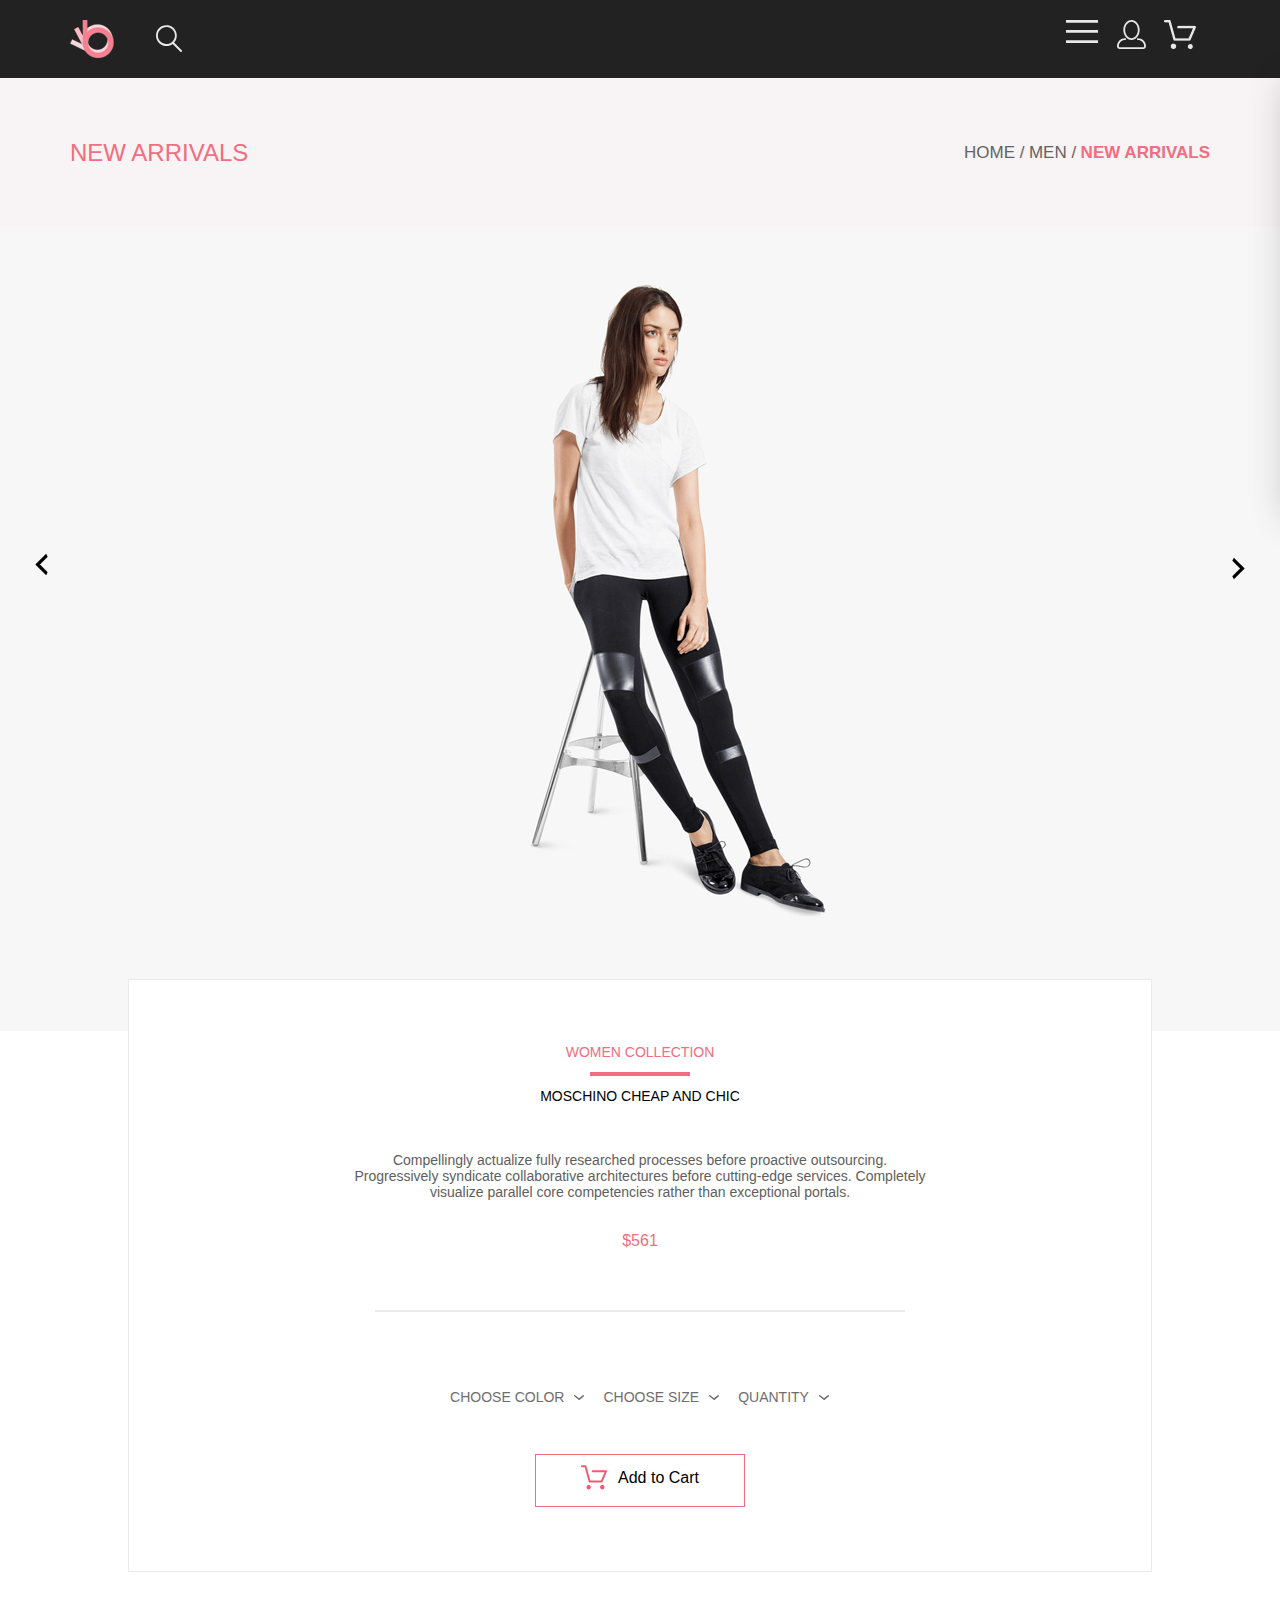
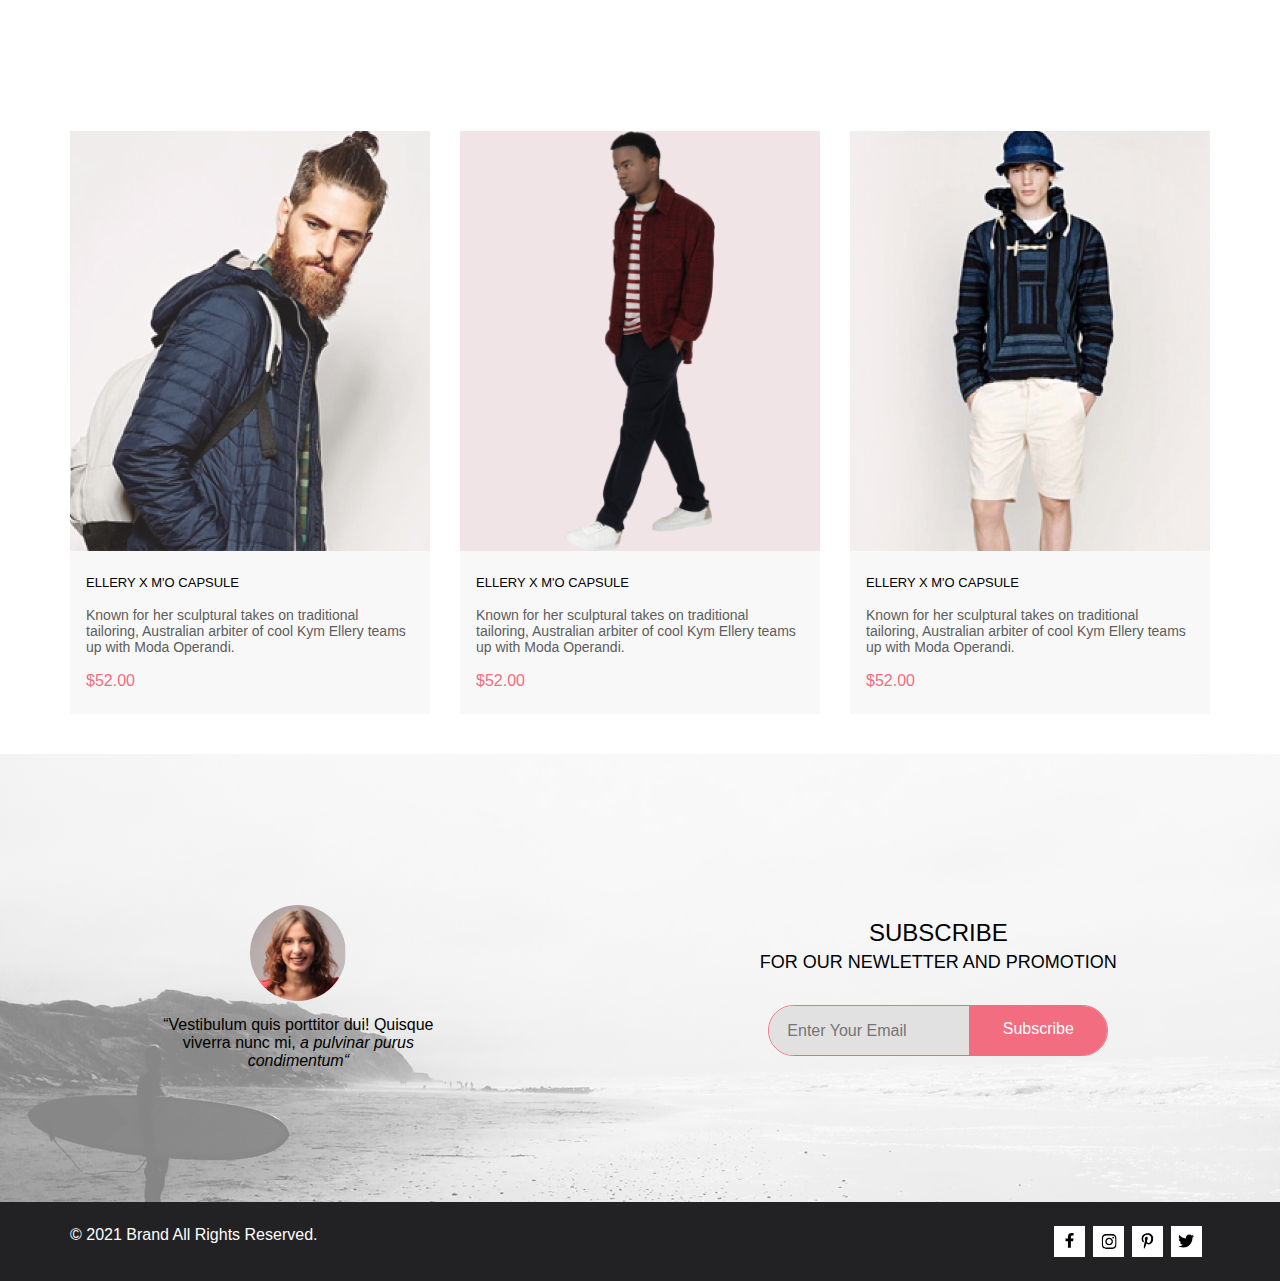
==== catalog.html @ 98303851 "27 june" ====
<!DOCTYPE html>
<html lang="en">
<head>
    <meta charset="UTF-8">
    <meta http-equiv="X-UA-Compatible" content="IE=edge">
    <meta name="viewport" content="width=device-width, initial-scale=1.0">
    <title>Catalog Brand</title>
    <link rel="stylesheet" href="css/style.css">
    <link rel="stylesheet" href="css/reset.css">
</head>
<body>
    <div class="box-content">
        <header class="header center">
            <div class="header__left">
                <a href="index.html" class="logo"><img src="img/logo.svg" alt=""></a>
                <svg width="27" height="28" viewBox="0 0 27 28" fill="none" xmlns="http://www.w3.org/2000/svg">
                    <path d="M19.0589 17.6249C20.6705 15.8648 21.6275 13.6038 21.769 11.2215C21.9106 8.8392 21.2281 6.48075 19.8362 4.5422C18.4443 2.60365 16.4278 1.20306 14.1252 0.575643C11.8227 -0.0517774 9.37437 0.132183 7.19143 1.09663C5.0085 2.06108 3.22389 3.74727 2.1373 5.87205C1.05071 7.99682 0.728322 10.4308 1.22426 12.7652C1.72021 15.0996 3.00428 17.1922 4.86085 18.6917C6.71741 20.1912 9.0334 21.0063 11.4199 20.9999C13.6723 21.003 15.8638 20.269 17.6599 18.9099L25.4079 26.7169C25.4934 26.806 25.5958 26.8771 25.7091 26.926C25.8225 26.975 25.9444 27.0008 26.0679 27.0019C26.1916 27.0023 26.314 26.9772 26.4276 26.9282C26.5411 26.8792 26.6434 26.8072 26.7279 26.7169C26.9018 26.536 26.999 26.2949 26.999 26.0439C26.999 25.793 26.9018 25.5518 26.7279 25.3709L19.0589 17.6249ZM2.88589 10.4999C2.89873 8.81465 3.41021 7.17089 4.35586 5.77587C5.30151 4.38086 6.63899 3.29703 8.1997 2.66102C9.76042 2.02501 11.4745 1.86529 13.1258 2.202C14.7772 2.53871 16.2919 3.35678 17.479 4.55307C18.6661 5.74935 19.4725 7.27031 19.7965 8.92421C20.1204 10.5781 19.9475 12.2909 19.2995 13.8467C18.6515 15.4024 17.5574 16.7315 16.1551 17.6664C14.7529 18.6013 13.1052 19.1001 11.4199 19.0999C9.14843 19.0891 6.97409 18.1774 5.3741 16.5651C3.77412 14.9527 2.87924 12.7714 2.88589 10.4999Z" fill="#E8E8E8"/>
                    </svg>
                    
            </div>

            <div class="header__right">
                <label for="burger"><img src="img/burger.svg" 
                    alt="burger-menu"></label>
                <input id="burger" type="checkbox">
                <nav class="nav">
                    <ul>
                        <div class="nav__title">MENU</div>
                        <li >
                            <a class="nav__link" href="#">WOMAN</a>
                            <ul>
                                <li class="nav__list"><a href="">T-Shirt</a></li>
                                <li class="nav__list"><a href="">Denim</a></li>
                                <li class="nav__list"><a href="">Dress</a></li>
                                <li class="nav__list"><a href="">Shoes</a></li>
                            </ul>
                        </li>
                        <li>
                            <a class="nav__link" href="#">MAN</a>
                            <ul>
                                <li class="nav__list"><a href="">T-Shirt</a></li>
                                <li class="nav__list"><a href="">Denim</a></li>
                                <li class="nav__list"><a href="">Dress</a></li>
                                <li class="nav__list"><a href="">Shoes</a></li>
                            </ul>
                        </li>
                        <li>
                            <a class="nav__link" href="#">KIDS</a>
                            <ul>
                                <li class="nav__list"><a href="">T-Shirt</a></li>
                                <li class="nav__list"><a href="">Denim</a></li>
                                <li class="nav__list"><a href="">Dress</a></li>
                                <li class="nav__list"><a href="">Shoes</a></li>
                            </ul>
                        </li>
                    </ul>
                    
                </nav>
                <img src="img/man-icon.svg" alt="man-icon">
                <img class="header__basket-icon" src="img/basket-icon.png" alt="basket-icon">
            </div>

        </header>
        <div class="top-head center">
            <h2 class="top-head__heading">NEW ARRIVALS</h2>
            <nav class="breadcrumbs">
                <a href="" class="breadcrumbs__link">HOME /</a>
                <a href="" class="breadcrumbs__link">MEN /</a>
                <a href="" class="breadcrumbs__link breadcrumbs__link_site">NEW ARRIVALS</a>
            </nav>
        </div>

        <section class="show-catalog">
            <div class="show-catalog__main">
                <div class="show-catalog__arr show-catalog__arr_left">
                    <label for="arr1"><img src="img/arr-img.svg" alt="arr-im"></label>
                    <input id="arr1" type="checkbox">
                    
                </div>
                <div class="red">
                    HELLO
                </div>

                <div class="show-catalog__arr show-catalog__arr_right">
                    <label for="arr2"><svg width="31" height="31" viewBox="0 0 31 31" fill="none" xmlns="http://www.w3.org/2000/svg">
                        <path d="M21.6998 7.7499L13.9498 15.4999L21.6998 23.2499L20.1498 26.3499L9.2998 15.4999L20.1498 4.6499L21.6998 7.7499Z" fill="black"/>
                        </svg></label>
                    <input id="arr2" type="checkbox">
                </div>
                    
                <img class="show-catalog__img" src="img/woman_ctlg.png" alt="">
            </div>
            <div class="show-catalog__back-fon">
                <div class="show-catalog__item center">
                    <h1 class="show-catalog__title">WOMEN COLLECTION</h1>
                    <hr class="hr_pink">
                    <h2 class="show-catalog__name">MOSCHINO CHEAP AND CHIC</h2>
                    <p class="show-catalog__descr">Compellingly actualize fully researched processes before proactive outsourcing. <br> Progressively syndicate collaborative architectures before cutting-edge services.  Completely <br>visualize parallel core competencies rather than exceptional portals. </p>
                    <p class="show-catalog__price">$561</p>
                    <hr class="hr">
                    <div class="sort">
                        <details class="sort__details ">
                            <summary class="sort__summary"><span class="sort__heading">CHOOSE COLOR</span>
                                <svg width="11" height="6" viewBox="0 0 11 6" fill="none" xmlns="http://www.w3.org/2000/svg">
                                    <path d="M5.00214 5.00214C4.83521 5.00247 4.67343 4.94433 4.54488 4.83782L0.258102 1.2655C0.112196 1.14422 0.0204417 0.969958 0.00302325 0.781035C-0.0143952 0.592112 0.0439493 0.404007 0.165221 0.258101C0.286493 0.112196 0.460759 0.0204417 0.649682 0.00302327C0.838605 -0.0143952 1.02671 0.043949 1.17262 0.165221L5.00214 3.36602L8.83167 0.279536C8.90475 0.220188 8.98884 0.175869 9.0791 0.149125C9.16937 0.122382 9.26403 0.113741 9.35764 0.1237C9.45126 0.133659 9.54198 0.162021 9.6246 0.207156C9.70722 0.252292 9.7801 0.313311 9.83906 0.386705C9.90449 0.460167 9.95405 0.546351 9.98462 0.639855C10.0152 0.733359 10.0261 0.83217 10.0167 0.930097C10.0073 1.02802 9.97784 1.12296 9.93005 1.20895C9.88227 1.29494 9.81724 1.37013 9.73904 1.42982L5.45225 4.88068C5.32002 4.97036 5.16154 5.01312 5.00214 5.00214V5.00214Z" fill="#6F6E6E"/>
                                    </svg>
                                    
                            </summary>
                        </details>
            
                        <details class="sort__details">
                            <summary class="sort__summary"><span class="sort__heading">CHOOSE SIZE</span>
                                <svg width="11" height="6" viewBox="0 0 11 6" fill="none" xmlns="http://www.w3.org/2000/svg">
                                    <path d="M5.00214 5.00214C4.83521 5.00247 4.67343 4.94433 4.54488 4.83782L0.258102 1.2655C0.112196 1.14422 0.0204417 0.969958 0.00302325 0.781035C-0.0143952 0.592112 0.0439493 0.404007 0.165221 0.258101C0.286493 0.112196 0.460759 0.0204417 0.649682 0.00302327C0.838605 -0.0143952 1.02671 0.043949 1.17262 0.165221L5.00214 3.36602L8.83167 0.279536C8.90475 0.220188 8.98884 0.175869 9.0791 0.149125C9.16937 0.122382 9.26403 0.113741 9.35764 0.1237C9.45126 0.133659 9.54198 0.162021 9.6246 0.207156C9.70722 0.252292 9.7801 0.313311 9.83906 0.386705C9.90449 0.460167 9.95405 0.546351 9.98462 0.639855C10.0152 0.733359 10.0261 0.83217 10.0167 0.930097C10.0073 1.02802 9.97784 1.12296 9.93005 1.20895C9.88227 1.29494 9.81724 1.37013 9.73904 1.42982L5.45225 4.88068C5.32002 4.97036 5.16154 5.01312 5.00214 5.00214V5.00214Z" fill="#6F6E6E"/>
                                    </svg>
                                    
                            </summary>
                            <div class="sort__box">
                                <div class="sort__check">
                                    <input id="sort__check1" type="checkbox">
                                    <label for="sort__check1">XS</label>
                                </div>
            
                                <div class="sort__check">
                                    <input id="sort__check2" type="checkbox">
                                    <label for="sort__check2">S</label>
                                </div>
            
                                <div class="sort__check">
                                    <input id="sort__check3" type="checkbox">
                                    <label for="sort__check3">M</label>
                                </div>
            
                                <div class="sort__check">
                                    <input id="sort__check4" type="checkbox">
                                    <label for="sort__check4">L</label>
                                </div>
                            </div>
                        </details>
            
                        <details >
                            <summary class="sort__summary"><span class="sort__heading">QUANTITY</span>
                                <svg width="11" height="6" viewBox="0 0 11 6" fill="none" xmlns="http://www.w3.org/2000/svg">
                                    <path d="M5.00214 5.00214C4.83521 5.00247 4.67343 4.94433 4.54488 4.83782L0.258102 1.2655C0.112196 1.14422 0.0204417 0.969958 0.00302325 0.781035C-0.0143952 0.592112 0.0439493 0.404007 0.165221 0.258101C0.286493 0.112196 0.460759 0.0204417 0.649682 0.00302327C0.838605 -0.0143952 1.02671 0.043949 1.17262 0.165221L5.00214 3.36602L8.83167 0.279536C8.90475 0.220188 8.98884 0.175869 9.0791 0.149125C9.16937 0.122382 9.26403 0.113741 9.35764 0.1237C9.45126 0.133659 9.54198 0.162021 9.6246 0.207156C9.70722 0.252292 9.7801 0.313311 9.83906 0.386705C9.90449 0.460167 9.95405 0.546351 9.98462 0.639855C10.0152 0.733359 10.0261 0.83217 10.0167 0.930097C10.0073 1.02802 9.97784 1.12296 9.93005 1.20895C9.88227 1.29494 9.81724 1.37013 9.73904 1.42982L5.45225 4.88068C5.32002 4.97036 5.16154 5.01312 5.00214 5.00214V5.00214Z" fill="#6F6E6E"/>
                                    </svg>
                                    
                            </summary>
                        </details>
    
                    </div>
    
                    <div class="show-catalog__btn-basket">
                        <svg width="27" height="25" viewBox="0 0 27 25" fill="none" xmlns="http://www.w3.org/2000/svg">
                            <path d="M5.49847 22.185C5.50635 21.752 5.64091 21.3309 5.88519 20.9748C6.12947 20.6186 6.47261 20.3431 6.87158 20.1828C7.27055 20.0226 7.7076 19.9848 8.12781 20.0741C8.54802 20.1635 8.93269 20.376 9.23358 20.685C9.53447 20.994 9.73817 21.3857 9.81909 21.811C9.90002 22.2363 9.85453 22.6763 9.68842 23.0756C9.52231 23.475 9.24296 23.8161 8.88538 24.0559C8.52779 24.2957 8.10791 24.4237 7.67847 24.4237C7.38956 24.4211 7.10399 24.3611 6.83807 24.2472C6.57216 24.1333 6.3311 23.9676 6.12866 23.7597C5.92623 23.5518 5.76639 23.3057 5.65826 23.0355C5.55013 22.7653 5.49584 22.4763 5.49847 22.185ZM21.3045 24.4237C20.8711 24.4303 20.4453 24.3087 20.0797 24.074C19.7141 23.8393 19.4247 23.5017 19.2471 23.103C19.0696 22.7042 19.0117 22.2618 19.0806 21.8303C19.1496 21.3988 19.3423 20.9971 19.6351 20.6748C19.9278 20.3524 20.3077 20.1236 20.728 20.0165C21.1482 19.9095 21.5903 19.929 21.9997 20.0724C22.4091 20.2159 22.7679 20.4771 23.0317 20.8238C23.2956 21.1706 23.453 21.5877 23.4845 22.0236C23.5269 22.6155 23.3369 23.2004 22.9555 23.6523C22.7706 23.8745 22.5436 24.0574 22.2877 24.1901C22.0319 24.3227 21.7524 24.4025 21.4655 24.4247L21.3045 24.4237ZM8.59351 17.4855C8.38116 17.4851 8.17488 17.414 8.00671 17.2833C7.83855 17.1525 7.71792 16.9694 7.66351 16.7624L3.73651 2.19527H0.978516C0.719001 2.19527 0.470064 2.09128 0.28656 1.90622C0.103056 1.72116 0 1.47018 0 1.20847C0 0.946764 0.103056 0.695782 0.28656 0.510726C0.470064 0.325669 0.719001 0.22168 0.978516 0.22168H4.45752C4.66982 0.222254 4.876 0.293463 5.04413 0.424184C5.21226 0.554905 5.33295 0.737883 5.38751 0.944787L9.31451 15.5119H20.0185L23.5765 7.12665H11.7185C11.459 7.12665 11.2101 7.02266 11.0266 6.83761C10.8431 6.65255 10.74 6.40157 10.74 6.13986C10.74 5.87815 10.8431 5.62717 11.0266 5.44211C11.2101 5.25705 11.459 5.15306 11.7185 5.15306H25.0535C25.2131 5.15352 25.3701 5.19451 25.5099 5.27223C25.6497 5.34995 25.7679 5.46195 25.8535 5.59784C25.9413 5.73569 25.9945 5.89303 26.0084 6.05627C26.0224 6.21951 25.9966 6.38368 25.9335 6.53465L21.5425 16.8935C21.469 17.0684 21.3462 17.2177 21.1895 17.3229C21.0327 17.4281 20.8488 17.4846 20.6605 17.4855H8.59351Z" fill="#EF5B70"/>
                            </svg>
                            Add to Cart
                    </div>
                </div>
            </div>
        </section>

        <div class="product-box center">
            <div class="product">
                <img class="product__img" src="img/product1.jpg" alt="product">
                <div class="product__content">
                    <a href="#" class="product__name">ELLERY X M'O CAPSULE</a>
                    <p class="product__text">
                        Known for her sculptural takes on traditional tailoring, Australian arbiter of cool Kym Ellery teams up with Moda Operandi.
                    </p>
                    <p class="product__price">$52.00</p>
                </div>
            </div>
            <div class="product product__img-pink">
                <img class="product__img product__img_pink" src="img/product2.png" alt="product">
                <div class="product__content">
                    <a href="#" class="product__name">ELLERY X M'O CAPSULE</a>
                    <p class="product__text">
                        Known for her sculptural takes on traditional tailoring, Australian arbiter of cool Kym Ellery teams up with Moda Operandi.
                    </p>
                    <p class="product__price">$52.00</p>
                </div>
            </div>
    
            <div class="product">
                <img class="product__img" src="img/product3.jpg" alt="product">
                <div class="product__content">
                    <a href="#" class="product__name">ELLERY X M'O CAPSULE</a>
                    <p class="product__text">
                        Known for her sculptural takes on traditional tailoring, Australian arbiter of cool Kym Ellery teams up with Moda Operandi.
                    </p>
                    <p class="product__price">$52.00</p>
                </div>
            </div>  
        </div>

        <section class="subscribe">
            <div class="subscribe__opasity"></div>
            <div class="container">
                
                <div class="subscribe__wrapper">
                    <div class="subscribe__left-box">
                        <div class="subscribe__round">
                            <img src="img/subscr_wom.jpg" alt="">
                        </div>
                        <div class="subscribe__left-box__text">
                            “Vestibulum quis porttitor dui!  Quisque <br> viverra nunc mi,  <span>a pulvinar purus <br> condimentum“</span>
                        </div>
                    </div>
                    <div class="subscribe__right-box">
                        <div class="subscribe__title">Subscribe</div>
                        <div class="subscribe__subtitle">
                            FOR OUR NEWLETTER AND PROMOTION
                        </div>
                        <form action="#">
                            <div class="subscribe__form-box">
                                <input type="email" name="first_name" class="subscribe__input" placeholder="Enter Your Email" required>
                            <div class="subscribe__btn">
                                <div class="subscribe__btn-text">
                                    Subscribe
                                </div>
                            </div>
                            </div>
                        </form>
                    </div>
                </div>
            </div>
        </section>
        
    
        <footer class="footer center">
            <div class="container">
                <div class="footer__wrapper">
                    <div class="footer__copyright">
                        © 2021  Brand  All Rights Reserved.
                    </div>
                    <div class="footer__socials">
                        <div class="footer__socials__faicebook">
                            <a href="#"><svg class="change-color" width="11" height="16" viewBox="0 0 11 16" fill="none" xmlns="http://www.w3.org/2000/svg">
                                <path d="M9.08836 8.28L9.50686 5.61602H6.89022V3.88729C6.89022 3.15847 7.25574 2.44806 8.42765 2.44806H9.61722V0.179975C9.61722 0.179975 8.53772 0 7.50561 0C5.35073 0 3.9422 1.27593 3.9422 3.5857V5.61602H1.54688V8.28H3.9422V14.72H6.89022V8.28H9.08836Z" fill="black"/>
                                </svg>
                                </a>
                        </div>
                        <div class="footer__socials__inst">
                            <a href="#">
                                <svg class="change-color" width="16" height="17" viewBox="0 0 16 17" fill="none" xmlns="http://www.w3.org/2000/svg">
                                    <g clip-path="url(#clip0_128_234)">
                                    <path d="M8.13897 4.68159C6.02383 4.68159 4.31774 6.38491 4.31774 8.49663C4.31774 10.6083 6.02383 12.3117 8.13897 12.3117C10.2541 12.3117 11.9602 10.6083 11.9602 8.49663C11.9602 6.38491 10.2541 4.68159 8.13897 4.68159ZM8.13897 10.9769C6.77211 10.9769 5.65467 9.8646 5.65467 8.49663C5.65467 7.12866 6.76878 6.01636 8.13897 6.01636C9.50915 6.01636 10.6233 7.12866 10.6233 8.49663C10.6233 9.8646 9.50583 10.9769 8.13897 10.9769V10.9769ZM13.0078 4.52554C13.0078 5.02026 12.6087 5.41538 12.1165 5.41538C11.621 5.41538 11.2252 5.01694 11.2252 4.52554C11.2252 4.03413 11.6243 3.63569 12.1165 3.63569C12.6087 3.63569 13.0078 4.03413 13.0078 4.52554ZM15.5386 5.42866C15.4821 4.23667 15.2094 3.18081 14.3347 2.31089C13.4634 1.44097 12.4058 1.1687 11.2119 1.10894C9.9814 1.03921 6.29321 1.03921 5.0627 1.10894C3.8721 1.16538 2.81453 1.43765 1.93987 2.30757C1.06522 3.17749 0.795836 4.23335 0.735973 5.42534C0.666134 6.65386 0.666134 10.3361 0.735973 11.5646C0.79251 12.7566 1.06522 13.8124 1.93987 14.6824C2.81453 15.5523 3.86878 15.8246 5.0627 15.8843C6.29321 15.9541 9.9814 15.9541 11.2119 15.8843C12.4058 15.8279 13.4634 15.5556 14.3347 14.6824C15.2061 13.8124 15.4788 12.7566 15.5386 11.5646C15.6085 10.3361 15.6085 6.65718 15.5386 5.42866V5.42866ZM13.949 12.8828C13.6895 13.5335 13.1874 14.0349 12.5322 14.2972C11.5511 14.6857 9.22314 14.596 8.13897 14.596C7.05479 14.596 4.72348 14.6824 3.74573 14.2972C3.09389 14.0382 2.59171 13.5369 2.32898 12.8828C1.93987 11.9033 2.02967 9.57905 2.02967 8.49663C2.02967 7.41421 1.9432 5.08667 2.32898 4.1105C2.58838 3.45972 3.09056 2.95835 3.74573 2.69604C4.7268 2.30757 7.05479 2.39722 8.13897 2.39722C9.22314 2.39722 11.5545 2.31089 12.5322 2.69604C13.184 2.95503 13.6862 3.4564 13.949 4.1105C14.3381 5.08999 14.2483 7.41421 14.2483 8.49663C14.2483 9.57905 14.3381 11.9066 13.949 12.8828Z" fill="black"/>
                                    </g>
                                    <defs>
                                    <clipPath id="clip0_128_234">
                                    <rect width="14.8991" height="17" fill="white" transform="translate(0.685547)"/>
                                    </clipPath>
                                    </defs>
                                    </svg>
                            </a>
                        </div>
                        <div class="footer__socials__pintrest">
                            <a href="#"><svg class="change-color" width="13" height="16" viewBox="0 0 13 16" fill="none" xmlns="http://www.w3.org/2000/svg">
                                <g clip-path="url(#clip0_128_242)">
                                <path d="M6.74032 0.203125C3.55564 0.203125 0.408203 2.34063 0.408203 5.8C0.408203 8 1.63738 9.25 2.38233 9.25C2.68963 9.25 2.86655 8.3875 2.86655 8.14375C2.86655 7.85313 2.13091 7.23438 2.13091 6.025C2.13091 3.5125 4.03055 1.73125 6.4889 1.73125C8.60271 1.73125 10.1671 2.94062 10.1671 5.1625C10.1671 6.82187 9.50597 9.93437 7.36422 9.93437C6.59133 9.93437 5.93018 9.37187 5.93018 8.56563C5.93018 7.38438 6.74963 6.24062 6.74963 5.02187C6.74963 2.95312 3.835 3.32812 3.835 5.82812C3.835 6.35313 3.90018 6.93437 4.13298 7.4125C3.70463 9.26875 2.82931 12.0344 2.82931 13.9469C2.82931 14.5375 2.91311 15.1188 2.96899 15.7094C3.07452 15.8281 3.02175 15.8156 3.18316 15.7563C4.74757 13.6 4.69169 13.1781 5.3994 10.3562C5.78119 11.0875 6.76826 11.4812 7.55046 11.4812C10.8469 11.4812 12.3275 8.24688 12.3275 5.33125C12.3275 2.22813 9.66427 0.203125 6.74032 0.203125Z" fill="black"/>
                                </g>
                                <defs>
                                <clipPath id="clip0_128_242">
                                <rect width="11.9193" height="16" fill="white" transform="translate(0.408203)"/>
                                </clipPath>
                                </defs>
                                </svg>
                                </a>
                        </div>
                        <div class="footer__socials__twitter">
                            <a href="#"><svg class="change-color" width="17" height="16" viewBox="0 0 17 16" fill="none" xmlns="http://www.w3.org/2000/svg">
                                <g clip-path="url(#clip0_128_238)">
                                <path d="M14.417 4.74052C14.427 4.88264 14.427 5.0248 14.427 5.16692C14.427 9.50192 11.1498 14.4969 5.15986 14.4969C3.31448 14.4969 1.60022 13.9588 0.158203 13.0248C0.420396 13.0552 0.67247 13.0654 0.944752 13.0654C2.46741 13.0654 3.8691 12.5476 4.98843 11.6644C3.5565 11.6339 2.3565 10.6898 1.94305 9.39027C2.14475 9.4207 2.34642 9.44102 2.5582 9.44102C2.85063 9.44102 3.14308 9.40039 3.41533 9.32936C1.92291 9.02477 0.803551 7.70498 0.803551 6.11108V6.07048C1.23715 6.31414 1.74139 6.46642 2.2758 6.4867C1.39849 5.89786 0.823727 4.8928 0.823727 3.75573C0.823727 3.14661 0.985041 2.58823 1.26741 2.10092C2.87077 4.09077 5.28086 5.39023 7.98334 5.53239C7.93293 5.28873 7.90266 5.03495 7.90266 4.78114C7.90266 2.97402 9.35477 1.50195 11.1598 1.50195C12.0976 1.50195 12.9446 1.89789 13.5396 2.53748C14.2757 2.39536 14.9816 2.12123 15.6068 1.74561C15.3648 2.50705 14.8505 3.14664 14.1749 3.5527C14.8304 3.48167 15.4657 3.29889 16.0505 3.04511C15.6069 3.69483 15.0522 4.27348 14.417 4.74052Z" fill="black"/>
                                </g>
                                <defs>
                                <clipPath id="clip0_128_238">
                                <rect width="15.8924" height="16" fill="white" transform="translate(0.158203)"/>
                                </clipPath>
                                </defs>
                                </svg>
                                </a>
                        </div>
                    </div>
                </div>
            </div>
        </footer>
    </div>
</body>
</html>
---- css/style.css ----
.show-catalog {
  position: relative;
}
.show-catalog__main {
  padding: 20px 0px 60px 0px;
  background: #F7F7F7;
  position: relative;
}
.show-catalog__img {
  display: block;
  margin: 0 auto;
}
.show-catalog__back-fon {
  height: 700px;
}
.show-catalog__item {
  border: 1px solid #EAEAEA;
  width: 80%;
  text-align: center;
  padding: 64px 0px;
  position: absolute;
  background-color: #FFF;
  top: 50%;
  left: 10%;
  z-index: 10;
}
.show-catalog__item .sort {
  justify-content: center;
}
.show-catalog__item .hr {
  width: 60%;
  margin: 0 auto;
  height: 2px;
  background: #EAEAEA;
  margin-bottom: 65px;
}
.show-catalog__item .hr_pink {
  margin: 12px auto;
  height: 4px;
  width: 100px;
  background: #F16D7F;
}
.show-catalog__title {
  color: #F16D7F;
  font-size: 14px;
  font-weight: 300;
}
.show-catalog__name {
  font-size: 14px;
  font-weight: 300;
}
.show-catalog__descr {
  padding-top: 48px;
  padding-bottom: 32px;
  font-size: 14px;
  font-weight: 300;
  color: #5E5E5E;
}
.show-catalog__price {
  color: #F16D7F;
  margin-bottom: 60px;
}
.show-catalog__btn-basket {
  padding: 10px 40px 16px 40px;
  display: flex;
  align-items: center;
  justify-content: center;
  gap: 10px;
  width: 210px;
  margin: 0 auto;
  border: 1px solid #F16D7F;
  margin-top: 48px;
}
.show-catalog__arr {
  position: absolute;
  top: 40%;
  cursor: pointer;
}
.show-catalog__arr_left {
  left: 2%;
}
.show-catalog__arr_right {
  right: 2%;
  transform: rotate(180deg);
}

.red {
  position: absolute;
  background: red;
  height: 500px;
  width: 400px;
  right: -400px;
  z-index: 13;
}

#arr2:checked ~ .red {
  right: 0px;
}

#arr1:checked ~ .red {
  right: 0px;
}

#arr2 {
  position: absolute;
  left: -999999px;
  visibility: hidden;
}

#arr1 {
  position: absolute;
  left: -999999px;
  visibility: hidden;
}

summary {
  display: block;
}

summary::-webkit-details-marker {
  display: none;
}

body {
  font-family: "Lato", sans-serif;
}

.center {
  padding-left: calc(50% - 570px);
  padding-right: calc(50% - 570px);
}

a {
  text-decoration: none;
}

.link-catalog {
  color: #FFF;
}

.header {
  background-color: #222;
  padding-top: 20px;
  padding-bottom: 20px;
  display: flex;
  justify-content: space-between;
  position: relative;
}
.header__left {
  display: flex;
  align-items: center;
  gap: 41px;
}
.header__right img {
  margin-right: 14px;
}
.header__burger-img {
  padding-top: 4px;
}

#burger {
  position: absolute;
  left: -999999px;
  visibility: hidden;
}

#burger:checked ~ .nav {
  right: 0px;
}

.box-content {
  overflow: hidden;
}

.nav {
  background: #FFFFFF;
  box-shadow: 6px 4px 35px rgba(0, 0, 0, 0.21);
  width: 232px;
  padding: 32px;
  position: absolute;
  box-sizing: border-box;
  top: 78px;
  right: -232px;
  transition: right 0.3s;
  z-index: 11;
}
.nav__title {
  margin-bottom: 14px;
}
.nav__link {
  display: block;
  color: #F16D7F;
  padding-left: 16px;
  margin-bottom: 8px;
  border-bottom: 1px solid #EBEBEB;
  padding-bottom: 4px;
}
.nav__list {
  padding-left: 35px;
}
.nav__list a {
  color: #6F6E6E;
}
.nav ul {
  list-style: none;
  margin-bottom: 10px;
}

.filter-sort {
  height: 132px;
  position: relative;
  display: flex;
  gap: 30px;
  padding-top: 39px;
}

.filter {
  position: relative;
  width: 360px;
  padding-top: 13px;
  z-index: 10;
}
.filter__content {
  background: #FFFFFF;
  padding-top: 0;
  padding-right: 16px;
  padding-bottom: 16px;
  padding-left: 16px;
}
.filter[open] {
  background: #FFFFFF;
  box-shadow: 6px 4px 35px rgba(0, 0, 0, 0.21);
}
.filter[open] .filter__heading {
  color: #F16D7F;
}
.filter[open] path {
  fill: #F16D7F;
}
.filter__summary {
  display: flex;
  align-items: center;
  gap: 11px;
  padding-left: 16px;
  cursor: pointer;
}
.filter__heading {
  font-size: 14px;
  font-weight: 600;
  line-height: 17px;
  color: #000;
}
.filter__item {
  margin-top: 16px;
}
.filter__link-box {
  display: flex;
  flex-direction: column;
  gap: 11px;
  padding: 24px 16px;
}
.filter__link {
  font-style: normal;
  font-weight: 400;
  font-size: 14px;
  line-height: 17px;
  color: #6F6E6E;
}
.filter__link:hover {
  color: #F16D7F;
}
.filter__head {
  padding: 8px 11px 11px 11px;
  font-style: normal;
  font-weight: 400;
  font-size: 14px;
  line-height: 17px;
  color: #6F6E6E;
  border-bottom: 1px solid #EBEBEB;
  border-left: 5px solid #F16D7F;
}
.filter__item[open] .filter__head {
  color: #F16D7F;
}

.sort {
  padding-top: 12px;
  display: flex;
  gap: 18px;
}
.sort__details {
  position: relative;
}
.sort__summary {
  display: flex;
  align-items: center;
  gap: 10px;
}
.sort__heading {
  font-style: normal;
  font-weight: 400;
  font-size: 14px;
  line-height: 17px;
  color: #6F6E6E;
}
.sort__box {
  display: flex;
  flex-direction: column;
  gap: 8px;
  position: absolute;
  left: -9px;
  top: 22px;
  background: #fff;
  box-shadow: 6px 4px 35px rgba(0, 0, 0, 0.21);
  padding: 7px 30px 11px 9px;
}
.sort__check {
  display: flex;
  gap: 9px;
  font-weight: 400;
  font-size: 14px;
  color: #6F6E6E;
}

.product-box {
  display: flex;
  justify-content: center;
  align-items: center;
  flex-wrap: wrap;
  gap: 30px;
}

.top-head {
  background: #F8F3F4;
  padding-top: 60px;
  padding-bottom: 60px;
  display: flex;
  align-items: center;
  justify-content: space-between;
}
.top-head__heading {
  font-size: 24px;
  font-weight: 400;
  line-height: 29px;
  color: #F16D7F;
}

.breadcrumbs__link {
  font-size: 17px;
  font-weight: 300;
  line-height: 17px;
  color: #636363;
}
.breadcrumbs__link_site {
  font-weight: 700;
  color: #F16D7F;
}

.product-box {
  padding-bottom: 40px;
}

.product {
  width: 360px;
  display: flex;
  flex-direction: column;
}
.product__img {
  height: 420px;
  margin: 0 auto;
  text-align: center;
}
.product__content {
  padding: 24px 16px;
  background-color: #F8F8F8;
  display: flex;
  flex-direction: column;
  gap: 16px;
}
.product__name {
  font-size: 13px;
  font-weight: 400;
  line-height: 16px;
  color: #000;
}
.product__text {
  font-size: 14px;
  color: #5D5D5D;
}
.product__price {
  font-size: 16px;
  line-height: 19px;
  font-style: normal;
  color: #F16D7F;
}
.product__img-pink {
  background: #F1E4E6;
}

.subscribe {
  height: 448px;
  background: url(../img/bg_sub.jpg) center center/cover no-repeat;
  position: relative;
}
.subscribe__opasity {
  position: absolute;
  width: 100%;
  height: 100%;
  background-color: #fff;
  opacity: 50%;
  z-index: 0;
}
.subscribe__wrapper {
  padding-top: 151px;
  display: flex;
  justify-content: space-between;
  flex-wrap: wrap;
  align-items: center;
}
.subscribe__left-box {
  display: flex;
  margin: 0 auto;
  flex-direction: column;
  align-items: center;
  z-index: 1;
}
.subscribe__left-box__text {
  text-align: center;
  font-weight: 400;
}
.subscribe__left-box__text span {
  font-style: italic;
}
.subscribe__round {
  margin-bottom: 15px;
}
.subscribe__round img {
  width: 96px;
  height: 96px;
  border-radius: 100%;
}
.subscribe__right-box {
  display: flex;
  flex-direction: column;
  margin: 0 auto;
  align-items: center;
  z-index: 1;
}
.subscribe__title {
  text-align: center;
  text-transform: uppercase;
  font-size: 24px;
  font-weight: 500;
  margin-bottom: 5px;
}
.subscribe__subtitle {
  font-size: 18px;
  font-weight: 300;
  margin-bottom: 32px;
}
.subscribe__form-box {
  display: flex;
  border: 1px ridge #F16D7F;
  border-radius: 30px;
  width: 340px;
}
.subscribe__input {
  width: 200px;
  height: 49px;
  font-family: inherit;
  padding-left: 18px;
  background-color: #E1E1E1;
  border-top-left-radius: 30px;
  border-bottom-left-radius: 30px;
}
.subscribe__btn {
  display: inline-block;
  background-color: #F16D7F;
  width: 140px;
  border-top-right-radius: 30px;
  border-bottom-right-radius: 30px;
}
.subscribe__btn:hover {
  background-color: #ccc;
}
.subscribe__btn-text {
  text-align: center;
  padding-top: 14px;
  color: #fff;
}
.subscribe__btn-text:hover {
  color: #F16D7F;
}

.footer {
  padding-top: 24px;
  padding-bottom: 24px;
  background: rgb(34, 34, 36);
  color: #fff;
}
.footer__wrapper {
  display: flex;
  justify-content: space-between;
  flex-wrap: wrap;
}
.footer__copyright {
  font-size: 16px;
  font-weight: 400;
}
.footer__socials {
  display: flex;
  justify-content: space-between;
}
.footer__socials__faicebook, .footer__socials__inst, .footer__socials__pintrest, .footer__socials__twitter {
  width: 31px;
  height: 31px;
  background: #fff;
  margin-right: 8px;
}
.footer__socials__faicebook svg, .footer__socials__inst svg, .footer__socials__pintrest svg, .footer__socials__twitter svg {
  display: block;
  margin: 0 auto;
  margin-top: 7px;
}

.change-color:hover path {
  fill: #F16D7F;
}/*# sourceMappingURL=style.css.map */
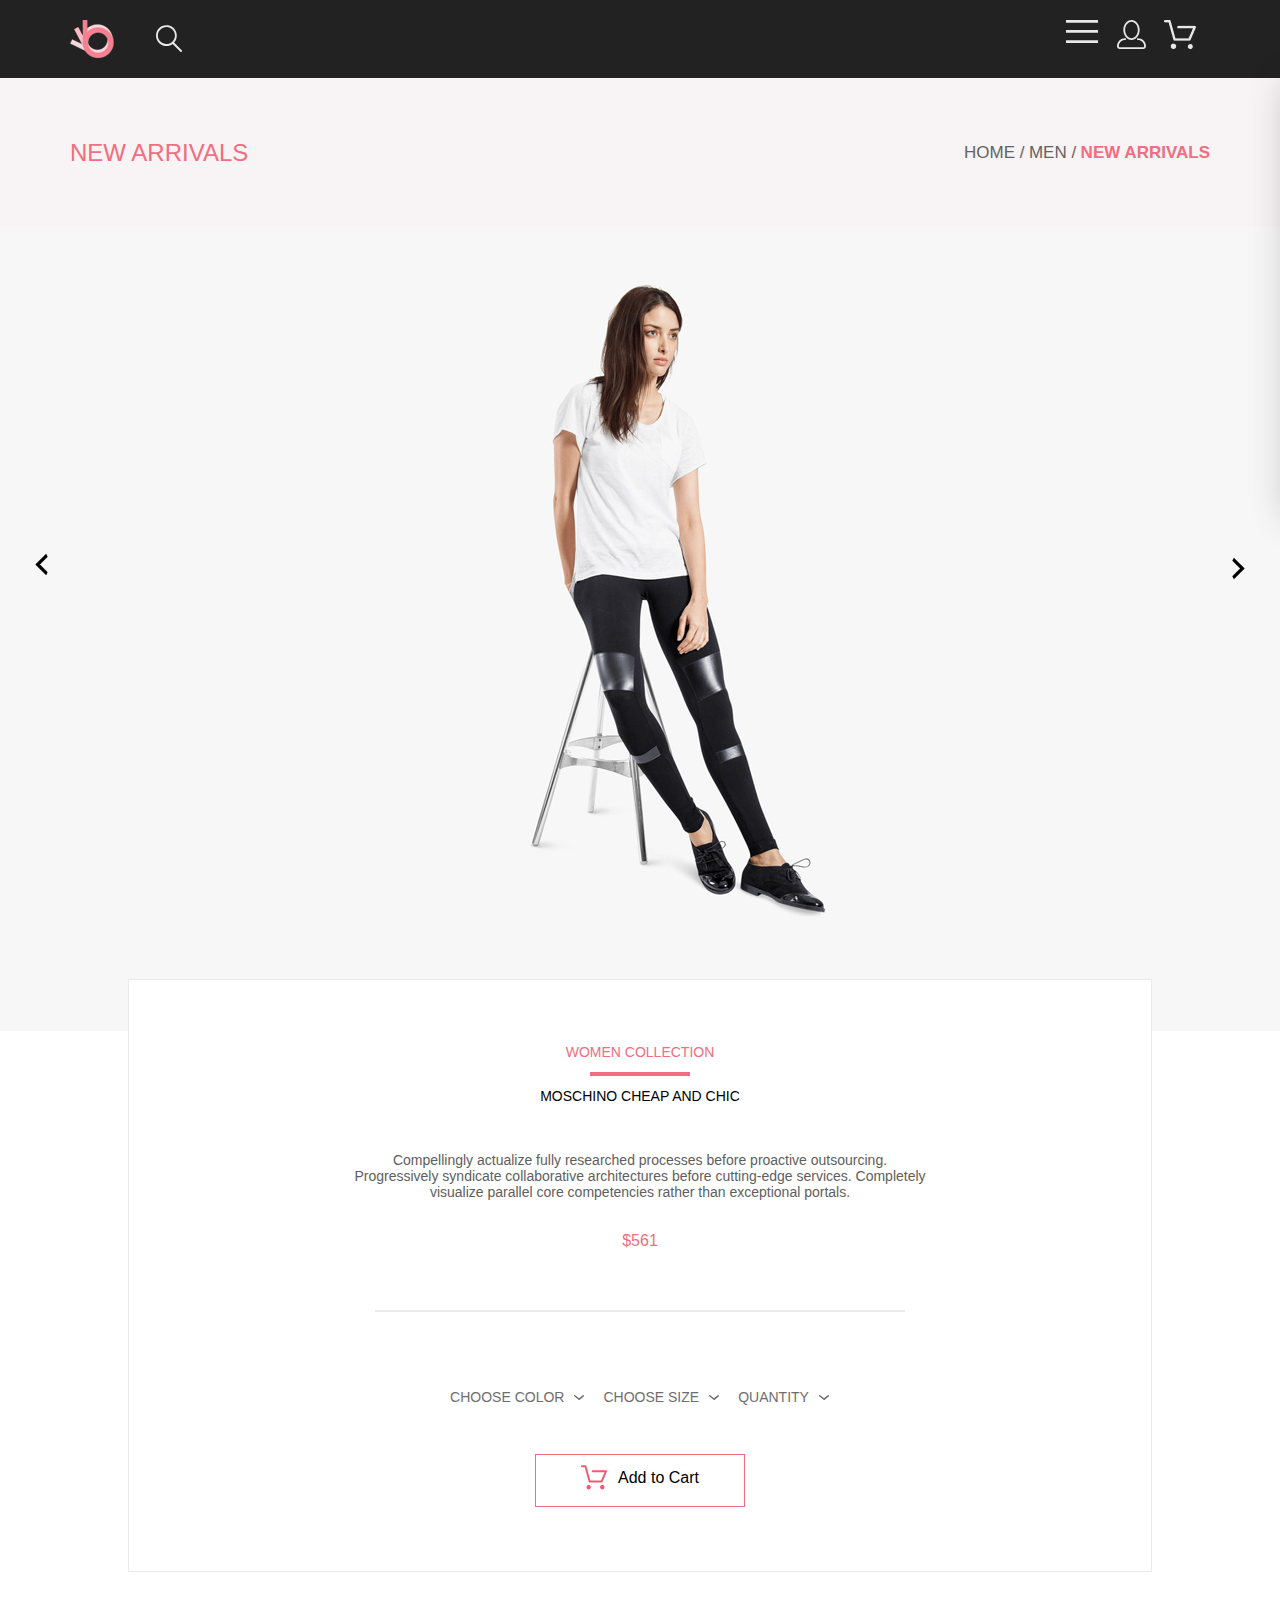
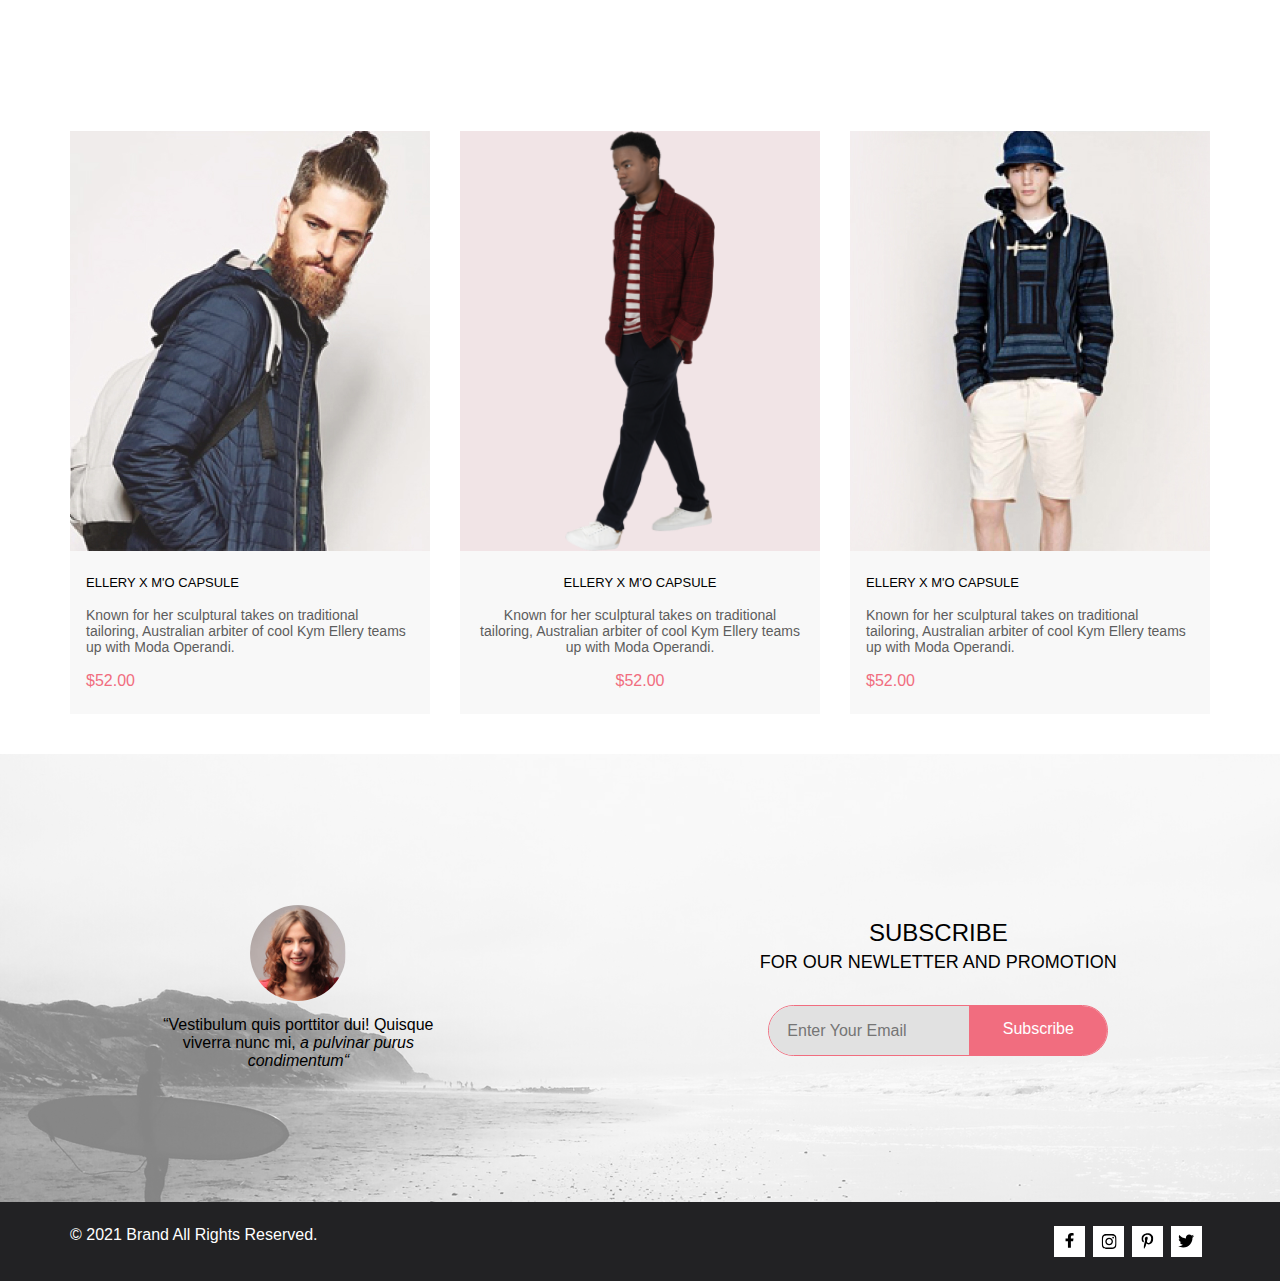
==== commit cca7327b: "29 june" ====
--- a/catalog.html
+++ b/catalog.html
@@ -161,7 +161,17 @@
 
         <div class="product-box center">
             <div class="product">
-                <img class="product__img" src="img/product1.jpg" alt="product">
+                <div class="product__img-btn-wrap">
+                    <div class="product__hide-wrapper">
+                        <div class="product__hide-btn">
+                            <svg width="27" height="25" viewBox="0 0 27 25" fill="none" xmlns="http://www.w3.org/2000/svg">
+                                <path d="M5.49847 22.185C5.50635 21.752 5.64091 21.3309 5.88519 20.9748C6.12947 20.6186 6.47261 20.3431 6.87158 20.1828C7.27055 20.0226 7.7076 19.9848 8.12781 20.0741C8.54802 20.1635 8.93269 20.376 9.23358 20.685C9.53447 20.994 9.73817 21.3857 9.81909 21.811C9.90002 22.2363 9.85453 22.6763 9.68842 23.0756C9.52231 23.475 9.24296 23.8161 8.88538 24.0559C8.52779 24.2957 8.10791 24.4237 7.67847 24.4237C7.38956 24.4211 7.10399 24.3611 6.83807 24.2472C6.57216 24.1333 6.3311 23.9676 6.12866 23.7597C5.92623 23.5518 5.76639 23.3057 5.65826 23.0355C5.55013 22.7653 5.49584 22.4763 5.49847 22.185ZM21.3045 24.4237C20.8711 24.4303 20.4453 24.3087 20.0797 24.074C19.7141 23.8393 19.4247 23.5017 19.2471 23.103C19.0696 22.7042 19.0117 22.2618 19.0806 21.8303C19.1496 21.3988 19.3423 20.9971 19.6351 20.6748C19.9278 20.3524 20.3077 20.1236 20.728 20.0165C21.1482 19.9095 21.5903 19.929 21.9997 20.0724C22.4091 20.2159 22.7679 20.4771 23.0317 20.8238C23.2956 21.1706 23.453 21.5877 23.4845 22.0236C23.5269 22.6155 23.3369 23.2004 22.9555 23.6523C22.7706 23.8745 22.5436 24.0574 22.2877 24.1901C22.0319 24.3227 21.7524 24.4025 21.4655 24.4247L21.3045 24.4237ZM8.59351 17.4855C8.38116 17.4851 8.17488 17.414 8.00671 17.2833C7.83855 17.1525 7.71792 16.9694 7.66351 16.7624L3.73651 2.19527H0.978516C0.719001 2.19527 0.470064 2.09128 0.28656 1.90622C0.103056 1.72116 0 1.47018 0 1.20847C0 0.946764 0.103056 0.695782 0.28656 0.510726C0.470064 0.325669 0.719001 0.22168 0.978516 0.22168H4.45752C4.66982 0.222254 4.876 0.293463 5.04413 0.424184C5.21226 0.554905 5.33295 0.737883 5.38751 0.944787L9.31451 15.5119H20.0185L23.5765 7.12665H11.7185C11.459 7.12665 11.2101 7.02266 11.0266 6.83761C10.8431 6.65255 10.74 6.40157 10.74 6.13986C10.74 5.87815 10.8431 5.62717 11.0266 5.44211C11.2101 5.25705 11.459 5.15306 11.7185 5.15306H25.0535C25.2131 5.15352 25.3701 5.19451 25.5099 5.27223C25.6497 5.34995 25.7679 5.46195 25.8535 5.59784C25.9413 5.73569 25.9945 5.89303 26.0084 6.05627C26.0224 6.21951 25.9966 6.38368 25.9335 6.53465L21.5425 16.8935C21.469 17.0684 21.3462 17.2177 21.1895 17.3229C21.0327 17.4281 20.8488 17.4846 20.6605 17.4855H8.59351Z" fill="#FFFFFF"/>
+                                </svg>
+                                Add to Cart
+                        </div>
+                    </div>
+                    <img class="product__img" src="img/product1.jpg" alt="product">
+                </div>
                 <div class="product__content">
                     <a href="#" class="product__name">ELLERY X M'O CAPSULE</a>
                     <p class="product__text">
@@ -170,8 +180,19 @@
                     <p class="product__price">$52.00</p>
                 </div>
             </div>
+
             <div class="product product__img-pink">
-                <img class="product__img product__img_pink" src="img/product2.png" alt="product">
+                <div class="product__img-btn-wrap">
+                    <div class="product__hide-wrapper">
+                        <div class="product__hide-btn">
+                            <svg width="27" height="25" viewBox="0 0 27 25" fill="none" xmlns="http://www.w3.org/2000/svg">
+                                <path d="M5.49847 22.185C5.50635 21.752 5.64091 21.3309 5.88519 20.9748C6.12947 20.6186 6.47261 20.3431 6.87158 20.1828C7.27055 20.0226 7.7076 19.9848 8.12781 20.0741C8.54802 20.1635 8.93269 20.376 9.23358 20.685C9.53447 20.994 9.73817 21.3857 9.81909 21.811C9.90002 22.2363 9.85453 22.6763 9.68842 23.0756C9.52231 23.475 9.24296 23.8161 8.88538 24.0559C8.52779 24.2957 8.10791 24.4237 7.67847 24.4237C7.38956 24.4211 7.10399 24.3611 6.83807 24.2472C6.57216 24.1333 6.3311 23.9676 6.12866 23.7597C5.92623 23.5518 5.76639 23.3057 5.65826 23.0355C5.55013 22.7653 5.49584 22.4763 5.49847 22.185ZM21.3045 24.4237C20.8711 24.4303 20.4453 24.3087 20.0797 24.074C19.7141 23.8393 19.4247 23.5017 19.2471 23.103C19.0696 22.7042 19.0117 22.2618 19.0806 21.8303C19.1496 21.3988 19.3423 20.9971 19.6351 20.6748C19.9278 20.3524 20.3077 20.1236 20.728 20.0165C21.1482 19.9095 21.5903 19.929 21.9997 20.0724C22.4091 20.2159 22.7679 20.4771 23.0317 20.8238C23.2956 21.1706 23.453 21.5877 23.4845 22.0236C23.5269 22.6155 23.3369 23.2004 22.9555 23.6523C22.7706 23.8745 22.5436 24.0574 22.2877 24.1901C22.0319 24.3227 21.7524 24.4025 21.4655 24.4247L21.3045 24.4237ZM8.59351 17.4855C8.38116 17.4851 8.17488 17.414 8.00671 17.2833C7.83855 17.1525 7.71792 16.9694 7.66351 16.7624L3.73651 2.19527H0.978516C0.719001 2.19527 0.470064 2.09128 0.28656 1.90622C0.103056 1.72116 0 1.47018 0 1.20847C0 0.946764 0.103056 0.695782 0.28656 0.510726C0.470064 0.325669 0.719001 0.22168 0.978516 0.22168H4.45752C4.66982 0.222254 4.876 0.293463 5.04413 0.424184C5.21226 0.554905 5.33295 0.737883 5.38751 0.944787L9.31451 15.5119H20.0185L23.5765 7.12665H11.7185C11.459 7.12665 11.2101 7.02266 11.0266 6.83761C10.8431 6.65255 10.74 6.40157 10.74 6.13986C10.74 5.87815 10.8431 5.62717 11.0266 5.44211C11.2101 5.25705 11.459 5.15306 11.7185 5.15306H25.0535C25.2131 5.15352 25.3701 5.19451 25.5099 5.27223C25.6497 5.34995 25.7679 5.46195 25.8535 5.59784C25.9413 5.73569 25.9945 5.89303 26.0084 6.05627C26.0224 6.21951 25.9966 6.38368 25.9335 6.53465L21.5425 16.8935C21.469 17.0684 21.3462 17.2177 21.1895 17.3229C21.0327 17.4281 20.8488 17.4846 20.6605 17.4855H8.59351Z" fill="#FFFFFF"/>
+                                </svg>
+                                Add to Cart
+                        </div>
+                    </div>
+                    <img class="product__img product__img_pink" src="img/product2.png" alt="product">
+                </div>
                 <div class="product__content">
                     <a href="#" class="product__name">ELLERY X M'O CAPSULE</a>
                     <p class="product__text">
@@ -182,7 +203,17 @@
             </div>
     
             <div class="product">
-                <img class="product__img" src="img/product3.jpg" alt="product">
+                <div class="product__img-btn-wrap">
+                    <div class="product__hide-wrapper">
+                        <div class="product__hide-btn">
+                            <svg width="27" height="25" viewBox="0 0 27 25" fill="none" xmlns="http://www.w3.org/2000/svg">
+                                <path d="M5.49847 22.185C5.50635 21.752 5.64091 21.3309 5.88519 20.9748C6.12947 20.6186 6.47261 20.3431 6.87158 20.1828C7.27055 20.0226 7.7076 19.9848 8.12781 20.0741C8.54802 20.1635 8.93269 20.376 9.23358 20.685C9.53447 20.994 9.73817 21.3857 9.81909 21.811C9.90002 22.2363 9.85453 22.6763 9.68842 23.0756C9.52231 23.475 9.24296 23.8161 8.88538 24.0559C8.52779 24.2957 8.10791 24.4237 7.67847 24.4237C7.38956 24.4211 7.10399 24.3611 6.83807 24.2472C6.57216 24.1333 6.3311 23.9676 6.12866 23.7597C5.92623 23.5518 5.76639 23.3057 5.65826 23.0355C5.55013 22.7653 5.49584 22.4763 5.49847 22.185ZM21.3045 24.4237C20.8711 24.4303 20.4453 24.3087 20.0797 24.074C19.7141 23.8393 19.4247 23.5017 19.2471 23.103C19.0696 22.7042 19.0117 22.2618 19.0806 21.8303C19.1496 21.3988 19.3423 20.9971 19.6351 20.6748C19.9278 20.3524 20.3077 20.1236 20.728 20.0165C21.1482 19.9095 21.5903 19.929 21.9997 20.0724C22.4091 20.2159 22.7679 20.4771 23.0317 20.8238C23.2956 21.1706 23.453 21.5877 23.4845 22.0236C23.5269 22.6155 23.3369 23.2004 22.9555 23.6523C22.7706 23.8745 22.5436 24.0574 22.2877 24.1901C22.0319 24.3227 21.7524 24.4025 21.4655 24.4247L21.3045 24.4237ZM8.59351 17.4855C8.38116 17.4851 8.17488 17.414 8.00671 17.2833C7.83855 17.1525 7.71792 16.9694 7.66351 16.7624L3.73651 2.19527H0.978516C0.719001 2.19527 0.470064 2.09128 0.28656 1.90622C0.103056 1.72116 0 1.47018 0 1.20847C0 0.946764 0.103056 0.695782 0.28656 0.510726C0.470064 0.325669 0.719001 0.22168 0.978516 0.22168H4.45752C4.66982 0.222254 4.876 0.293463 5.04413 0.424184C5.21226 0.554905 5.33295 0.737883 5.38751 0.944787L9.31451 15.5119H20.0185L23.5765 7.12665H11.7185C11.459 7.12665 11.2101 7.02266 11.0266 6.83761C10.8431 6.65255 10.74 6.40157 10.74 6.13986C10.74 5.87815 10.8431 5.62717 11.0266 5.44211C11.2101 5.25705 11.459 5.15306 11.7185 5.15306H25.0535C25.2131 5.15352 25.3701 5.19451 25.5099 5.27223C25.6497 5.34995 25.7679 5.46195 25.8535 5.59784C25.9413 5.73569 25.9945 5.89303 26.0084 6.05627C26.0224 6.21951 25.9966 6.38368 25.9335 6.53465L21.5425 16.8935C21.469 17.0684 21.3462 17.2177 21.1895 17.3229C21.0327 17.4281 20.8488 17.4846 20.6605 17.4855H8.59351Z" fill="#FFFFFF"/>
+                                </svg>
+                                Add to Cart
+                        </div>
+                    </div>
+                    <img class="product__img" src="img/product3.jpg" alt="product">
+                </div>
                 <div class="product__content">
                     <a href="#" class="product__name">ELLERY X M'O CAPSULE</a>
                     <p class="product__text">
--- a/css/style.css
+++ b/css/style.css
@@ -70,6 +70,10 @@
   margin: 0 auto;
   border: 1px solid #F16D7F;
   margin-top: 48px;
+  transition: all 0.3s;
+}
+.show-catalog__btn-basket:hover {
+  box-shadow: 10px 5px 5px #F16D7F;
 }
 .show-catalog__arr {
   position: absolute;
@@ -313,6 +317,16 @@
   background: #fff;
   box-shadow: 6px 4px 35px rgba(0, 0, 0, 0.21);
   padding: 7px 30px 11px 9px;
+  z-index: 2;
+}
+.sort__box_item {
+  width: 130px;
+}
+.sort__box_item a {
+  color: #6F6E6E;
+}
+.sort__box_item:hover a {
+  color: #F16D7F;
 }
 .sort__check {
   display: flex;
@@ -358,12 +372,15 @@
 
 .product-box {
   padding-bottom: 40px;
+  transition: 2s;
 }
 
 .product {
   width: 360px;
   display: flex;
+  position: relative;
   flex-direction: column;
+  transition: 0.5s;
 }
 .product__img {
   height: 420px;
@@ -394,7 +411,37 @@
   color: #F16D7F;
 }
 .product__img-pink {
+  text-align: center;
   background: #F1E4E6;
+}
+.product__hide-wrapper {
+  display: none;
+  background: rgba(33, 22, 22, 0.7);
+  width: 100%;
+  height: 100%;
+  position: absolute;
+}
+.product__hide-btn {
+  display: flex;
+  align-items: center;
+  justify-content: center;
+  color: #FFF;
+  gap: 10px;
+  padding: 10px;
+  width: 210px;
+  border: 1px solid #FFF;
+  position: absolute;
+  top: 44%;
+  left: 22%;
+  cursor: pointer;
+  transition: 1s;
+}
+.product__img-btn-wrap {
+  position: relative;
+}
+
+.product:hover .product__hide-wrapper {
+  display: block;
 }
 
 .subscribe {
